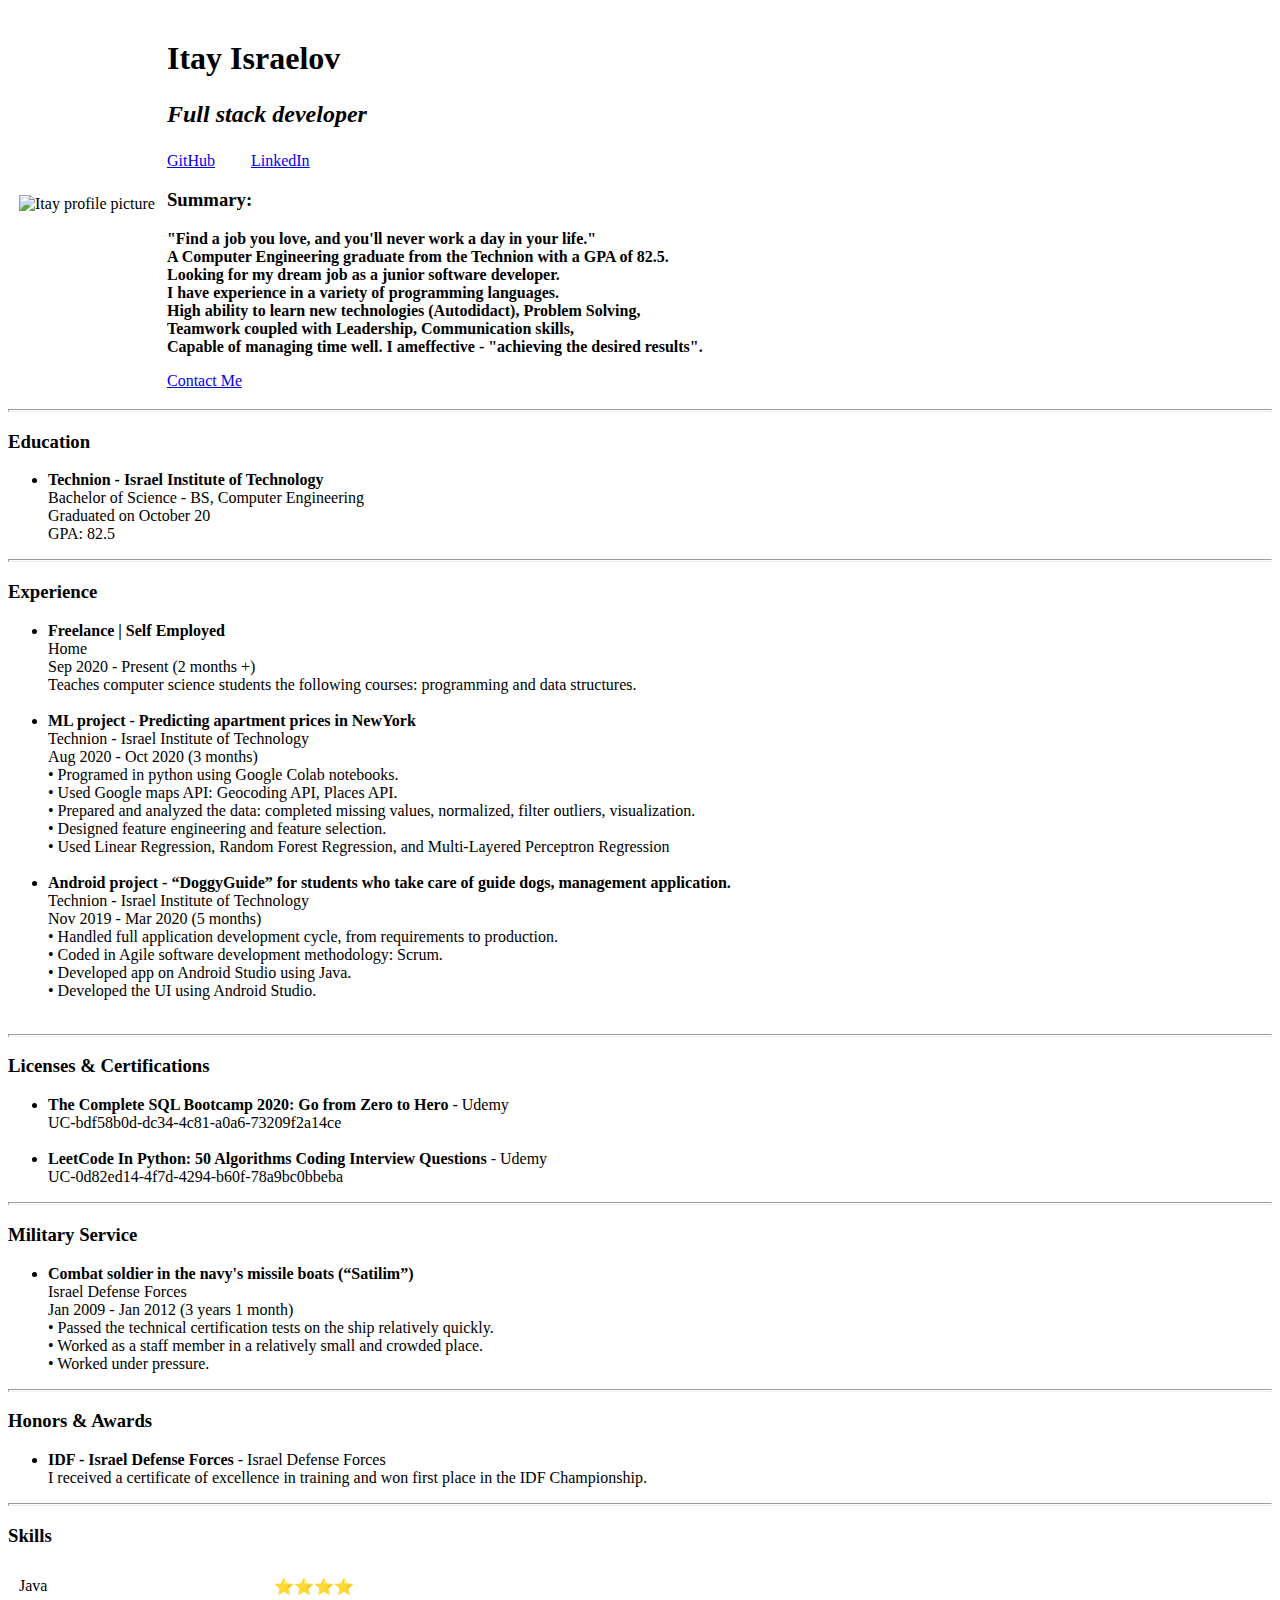
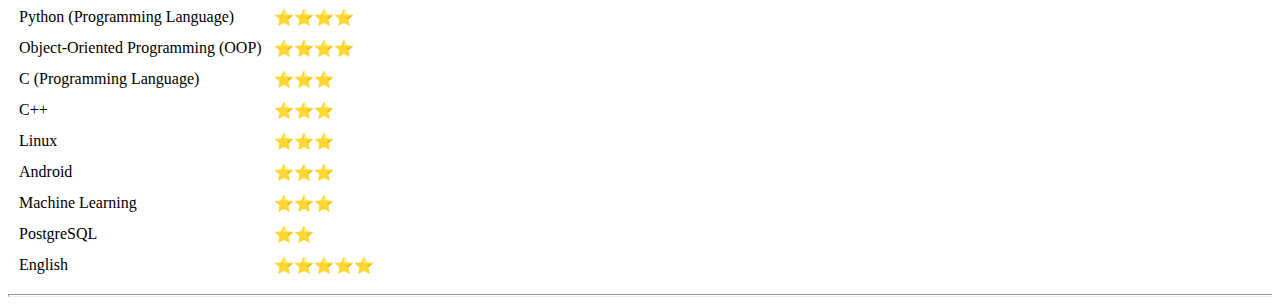
==== index.html @ 937552ba "Add initial CV website files" ====
<!DOCTYPE html>
<html lang="en" dir="ltr">

<head>
  <meta charset="utf-8">
  <title>Itay Israelov - Personal Site</title>
</head>

<body>
  <table cellspacing="10">
    <tr>
      <td><img src="images/Itay_image.jpg" alt="Itay profile picture"></td>
      <td>
        <h1> Itay Israelov </h1>
        <h2>
          <p><em><strong>Full stack developer</strong></em>
        </h2>
        </p>

        <a href="https://github.com/itayisraelov?tab=repositories">GitHub</a> &nbsp; &nbsp; &nbsp; &nbsp;
        <a href="https://www.linkedin.com/in/itayisraelov/">LinkedIn</a> <br>


        <h3> Summary:</h3>
        <p><strong>"Find a job you love, and you'll never work a day in your life." <br>
            A Computer Engineering graduate from the Technion with a GPA of 82.5.<br>
            Looking for my dream job as a junior software developer.<br>
            I have experience in a variety of programming languages.<br>
            High ability to learn new technologies (Autodidact), Problem Solving,<br>
            Teamwork coupled with Leadership, Communication skills,<br>
            Capable of managing time well. I ameffective - "achieving the desired results".</strong> </p>

        <a href="contact-me.html">Contact Me</a>

      </td>
    </tr>
  </table>

  <hr size="3" shade>
  <h3>Education</h3>
  <ul>
    <li><strong>Technion - Israel Institute of Technology</strong> <br>
      Bachelor of Science - BS, Computer Engineering <br>
      Graduated on October 20 <br>
      GPA: 82.5</li>
  </ul>

  <hr size="3">

  <h3>Experience</h3>
  <ul>
    <li><strong>Freelance | Self Employed</strong> <br>
      Home <br>
      Sep 2020 - Present (2 months +) <br>
      Teaches computer science students the following courses:
      programming and data structures.</li> <br>

    <li><strong>ML project - Predicting apartment prices in NewYork</strong> <br>
      Technion - Israel Institute of Technology <br>
      Aug 2020 - Oct 2020 (3 months) <br>
      • Programed in python using Google Colab notebooks.<br>
      • Used Google maps API: Geocoding API, Places API.<br>
      • Prepared and analyzed the data: completed missing values, normalized, filter outliers, visualization.<br>
      • Designed feature engineering and feature selection.<br>
      • Used Linear Regression, Random Forest Regression, and Multi-Layered Perceptron Regression<br>
    </li> <br>
    <li>
      <strong>Android project - “DoggyGuide” for students who take care of guide dogs,
        management application.</strong> <br>
      Technion - Israel Institute of Technology <br>
      Nov 2019 - Mar 2020 (5 months) <br>
      • Handled full application development cycle, from requirements to production. <br>
      • Coded in Agile software development methodology: Scrum.<br>
      • Developed app on Android Studio using Java.<br>
      • Developed the UI using Android Studio.<br>
    </li><br>
  </ul>

  <hr size="3">

  <h3>Licenses & Certifications</h3>

  <ul>
    <li>
      <strong>The Complete SQL Bootcamp 2020: Go from Zero to Hero</strong> - Udemy<br>
      UC-bdf58b0d-dc34-4c81-a0a6-73209f2a14ce
    </li><br>
    <li>
      <strong>LeetCode In Python: 50 Algorithms Coding Interview Questions</strong> - Udemy<br>
      UC-0d82ed14-4f7d-4294-b60f-78a9bc0bbeba
    </li>
  </ul>

  <hr size="3">

  <h3>Military Service</h3>
  <ul>
    <li><strong>Combat soldier in the navy's missile boats (“Satilim”)</strong> <br>
      Israel Defense Forces<br>
      Jan 2009 - Jan 2012 (3 years 1 month)<br>
      • Passed the technical certification tests on the ship relatively quickly.<br>
      • Worked as a staff member in a relatively small and crowded place.<br>
      • Worked under pressure.<br>
    </li>

  </ul>

  <hr size="3">

  <h3>Honors & Awards</h3>
  <ul>
    <li><strong>IDF - Israel Defense Forces</strong> - Israel Defense Forces <br>
      I received a certificate of excellence in training and won first place in the IDF Championship.
    </li>
  </ul>

  <hr size="3">

  <h3>Skills</h3>

  <table cellspacing="10">
    <tr>
      <td>Java</td>
      <td>⭐⭐⭐⭐</td>
    </tr>
    <tr>
      <td>Python (Programming Language)</td>
      <td>⭐⭐⭐⭐</td>
    </tr>
    <tr>
      <td>Object-Oriented Programming (OOP)</td>
      <td>⭐⭐⭐⭐</td>
    </tr>
    <tr>
      <td>C (Programming Language) </td>
      <td>⭐⭐⭐</td>
    </tr>
    <tr>
      <td>C++</td>
      <td>⭐⭐⭐</td>
    </tr>
    <tr>
      <td>Linux</td>
      <td>⭐⭐⭐</td>
    </tr>
    <tr>
      <td>Android</td>
      <td>⭐⭐⭐</td>
    </tr>
    <tr>
      <td>Machine Learning</td>
      <td>⭐⭐⭐</td>
    </tr>
    <tr>
      <td>PostgreSQL</td>
      <td>⭐⭐</td>
    </tr>
    <tr>
      <td>English</td>
      <td>⭐⭐⭐⭐⭐</td>
    </tr>
  </table>

  <hr size="3">

</body>

</html>
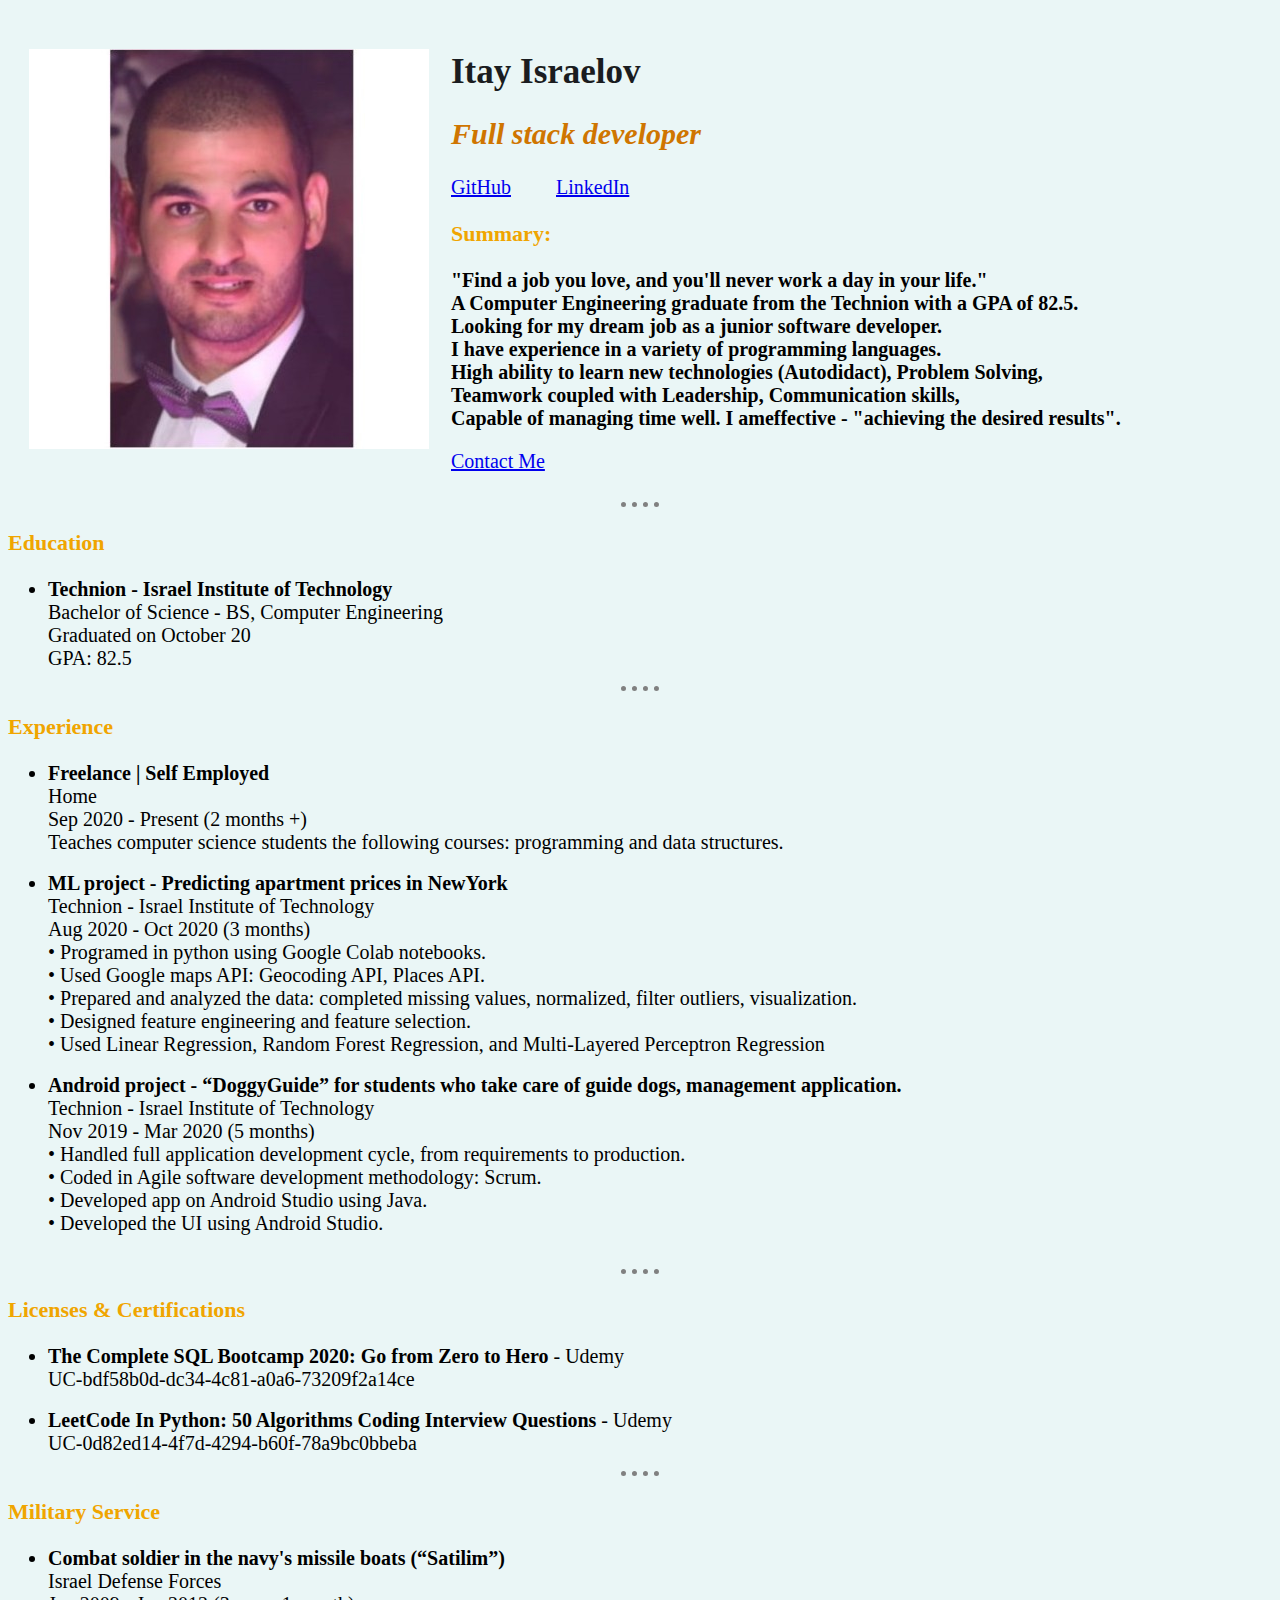
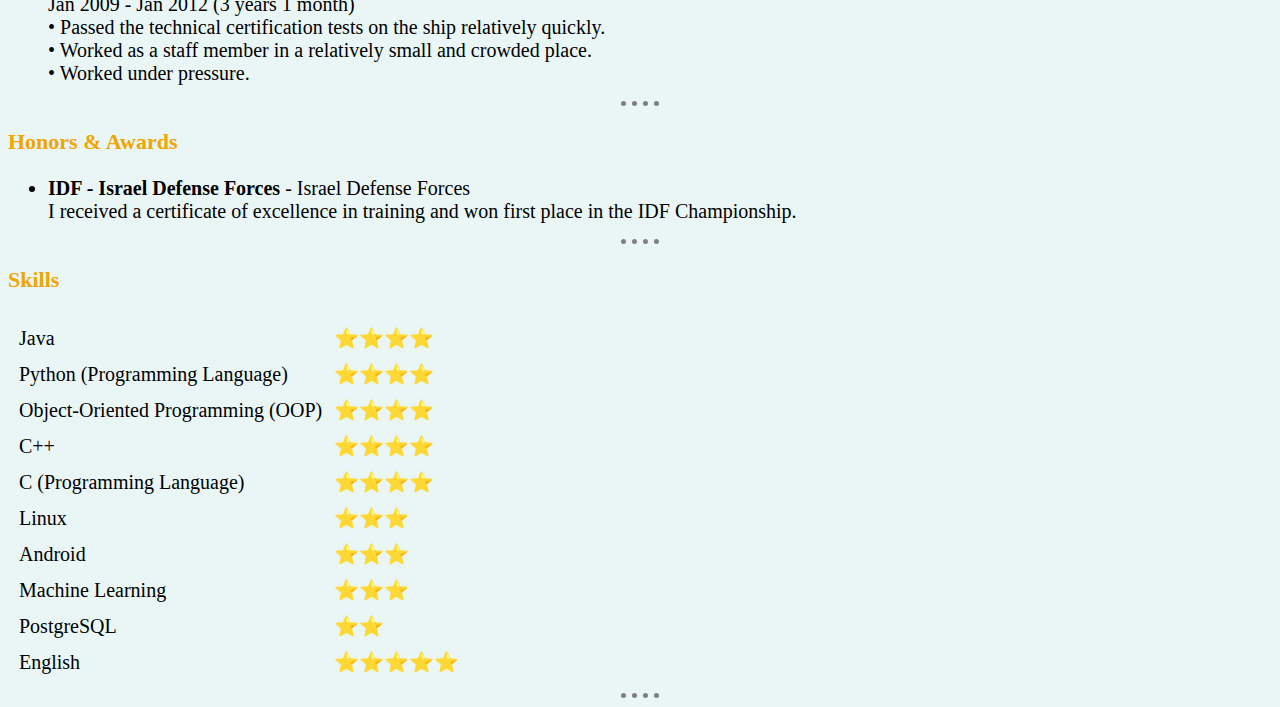
==== commit 1a8e162f: "Begin with css" ====
--- a/index.html
+++ b/index.html
@@ -4,10 +4,11 @@
 <head>
   <meta charset="utf-8">
   <title>Itay Israelov - Personal Site</title>
+  <link rel="stylesheet" href="css/styles.css">
 </head>
 
 <body>
-  <table cellspacing="10">
+  <table cellspacing="20">
     <tr>
       <td><img src="images/Itay_image.jpg" alt="Itay profile picture"></td>
       <td>
@@ -49,6 +50,7 @@
 
   <h3>Experience</h3>
   <ul>
+
     <li><strong>Freelance | Self Employed</strong> <br>
       Home <br>
       Sep 2020 - Present (2 months +) <br>
@@ -132,12 +134,12 @@
       <td>⭐⭐⭐⭐</td>
     </tr>
     <tr>
-      <td>C (Programming Language) </td>
-      <td>⭐⭐⭐</td>
+      <td>C++</td>
+      <td>⭐⭐⭐⭐</td>
     </tr>
     <tr>
-      <td>C++</td>
-      <td>⭐⭐⭐</td>
+      <td>C (Programming Language) </td>
+      <td>⭐⭐⭐⭐</td>
     </tr>
     <tr>
       <td>Linux</td>
--- a/css/styles.css
+++ b/css/styles.css
@@ -0,0 +1,34 @@
+body {
+  background-color: #EAF6F6;
+}
+hr {
+  border-style: none;
+  border-color: grey;
+  border-width: 5px;
+  border-top-style: dotted;
+  width: 3%;
+}
+h1{
+  color: #1a1c20;
+  font-size: 35px;
+}
+h2{
+  color: #cf7500;
+  font-size: 30px;
+}
+h3{
+  color: #f0a500;
+  font-size: 22px;
+}
+p{
+  font-size: 20px;
+}
+li{
+  font-size: 20px;
+}
+td{
+  font-size: 20px;
+}
+em{
+  font-size: 30px;
+}
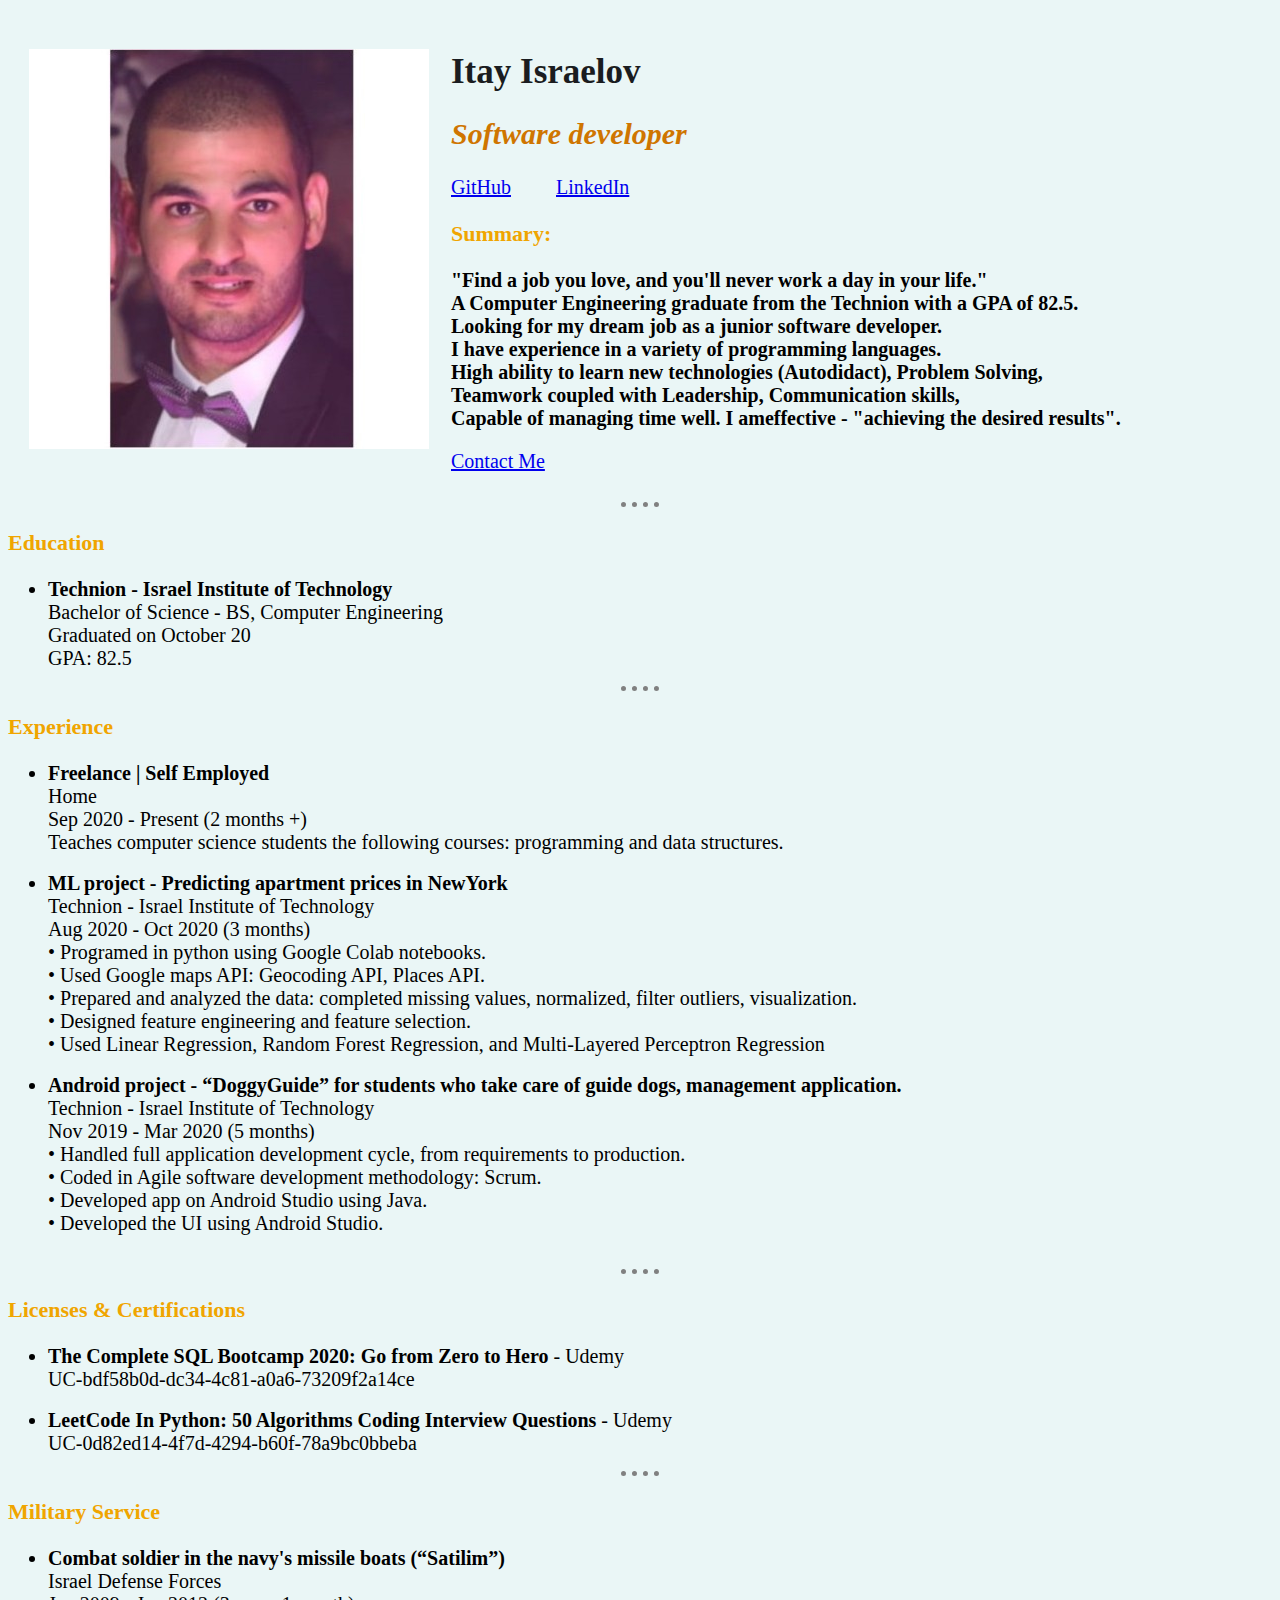
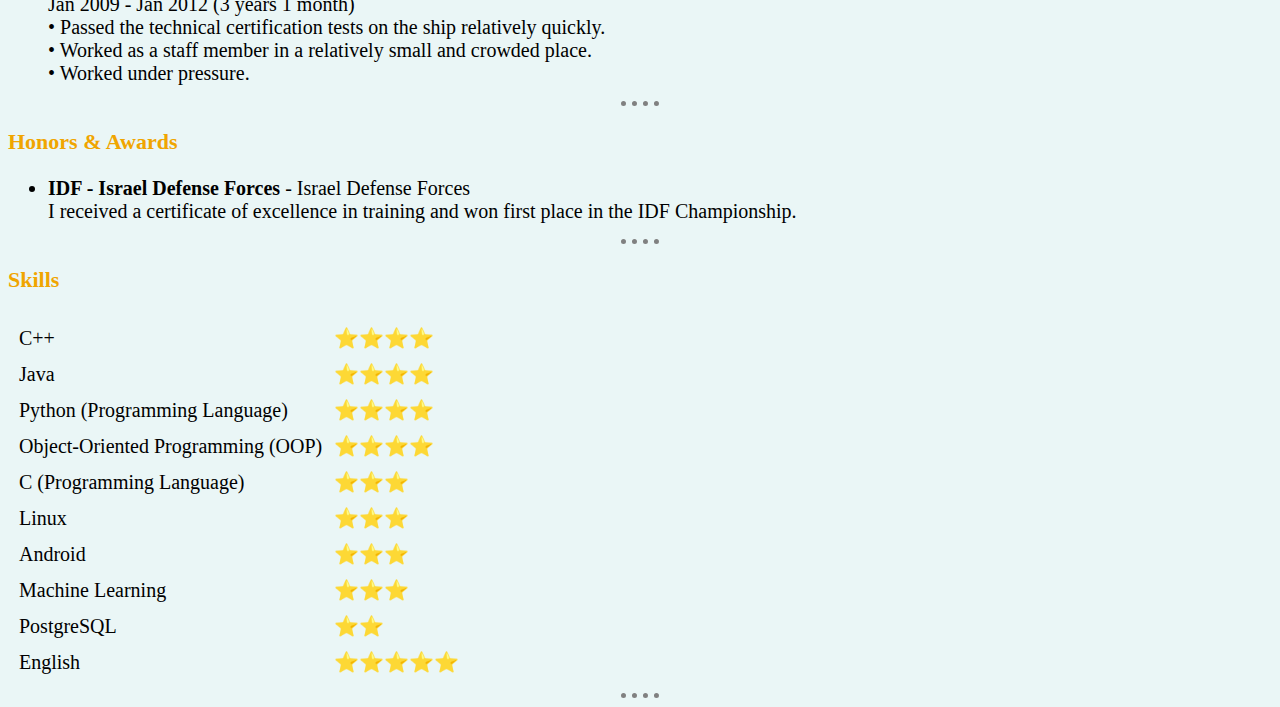
==== commit c49b15c8: "Update CV" ====
--- a/index.html
+++ b/index.html
@@ -14,7 +14,7 @@
       <td>
         <h1> Itay Israelov </h1>
         <h2>
-          <p><em><strong>Full stack developer</strong></em>
+          <p><em><strong>Software developer</strong></em>
         </h2>
         </p>
 
@@ -122,6 +122,10 @@
 
   <table cellspacing="10">
     <tr>
+      <td>C++</td>
+      <td>⭐⭐⭐⭐</td>
+    </tr>
+    <tr>
       <td>Java</td>
       <td>⭐⭐⭐⭐</td>
     </tr>
@@ -134,12 +138,8 @@
       <td>⭐⭐⭐⭐</td>
     </tr>
     <tr>
-      <td>C++</td>
-      <td>⭐⭐⭐⭐</td>
-    </tr>
-    <tr>
       <td>C (Programming Language) </td>
-      <td>⭐⭐⭐⭐</td>
+      <td>⭐⭐⭐</td>
     </tr>
     <tr>
       <td>Linux</td>
